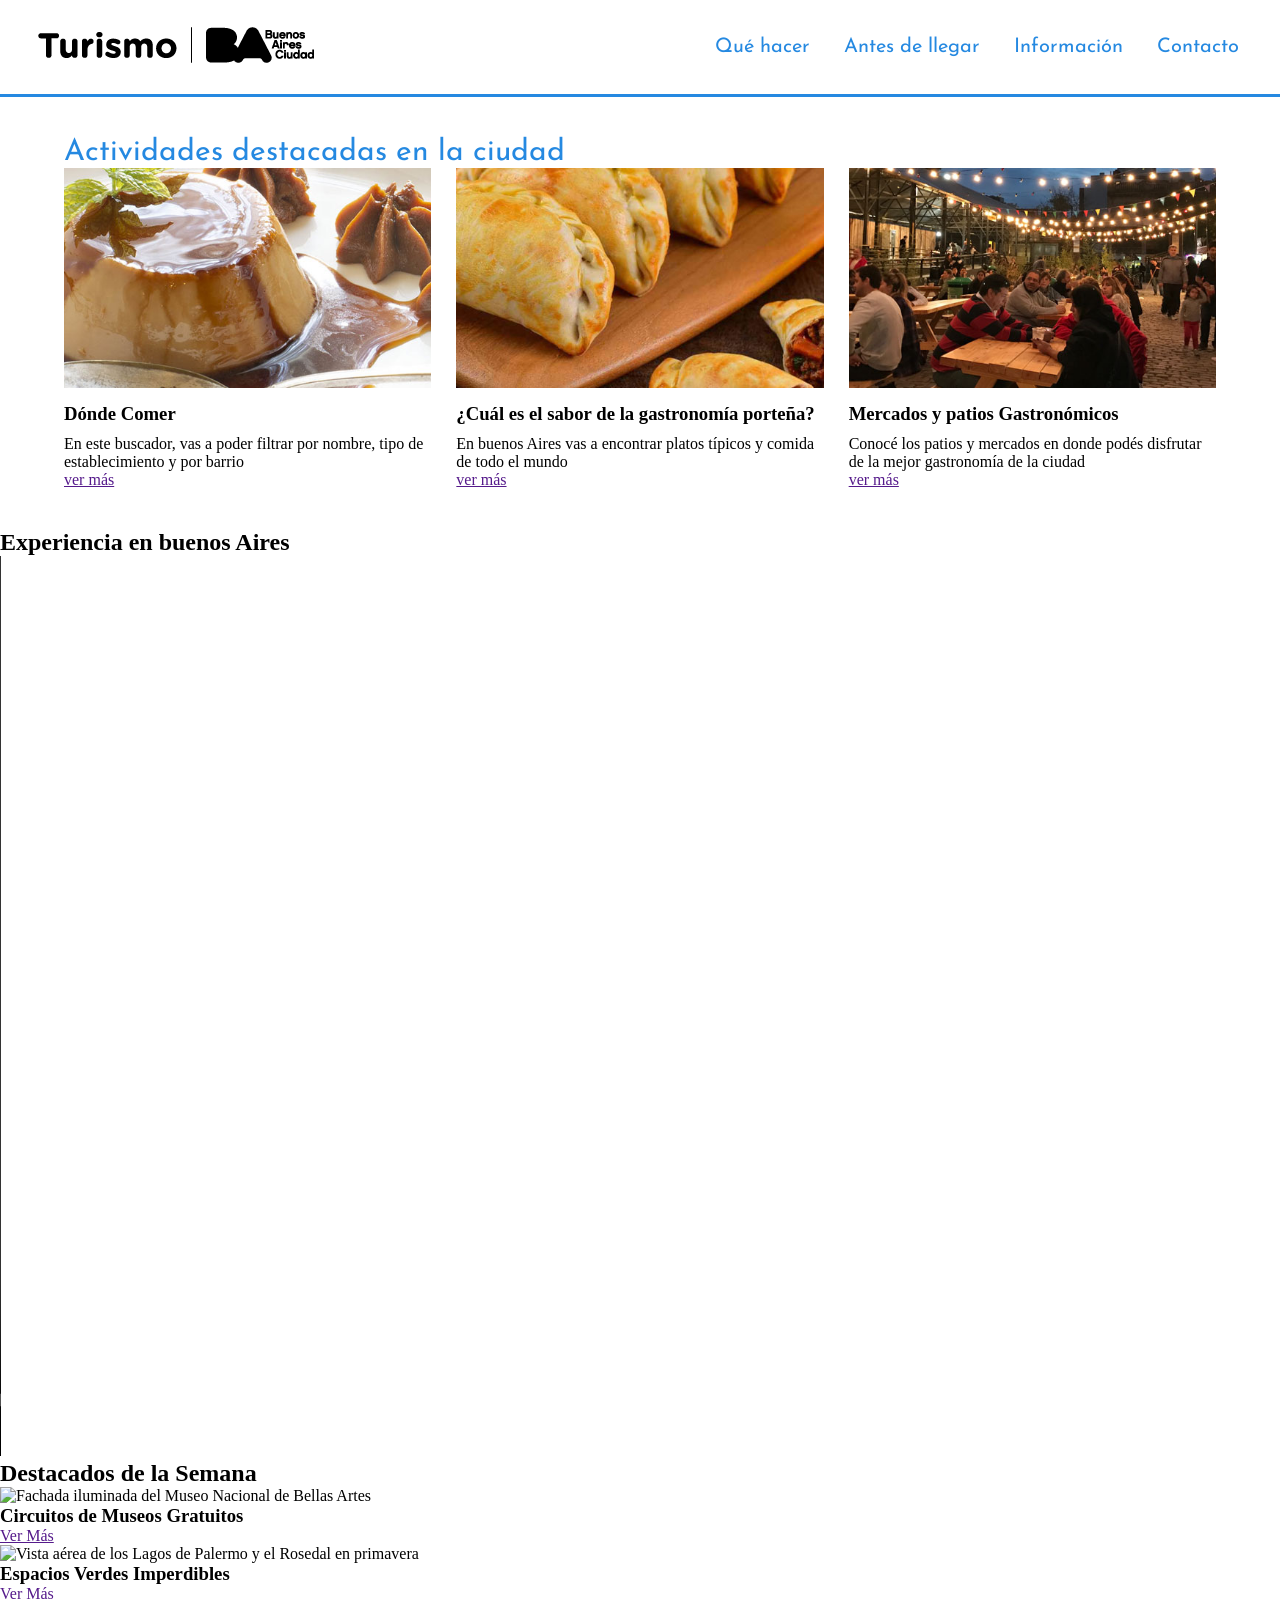
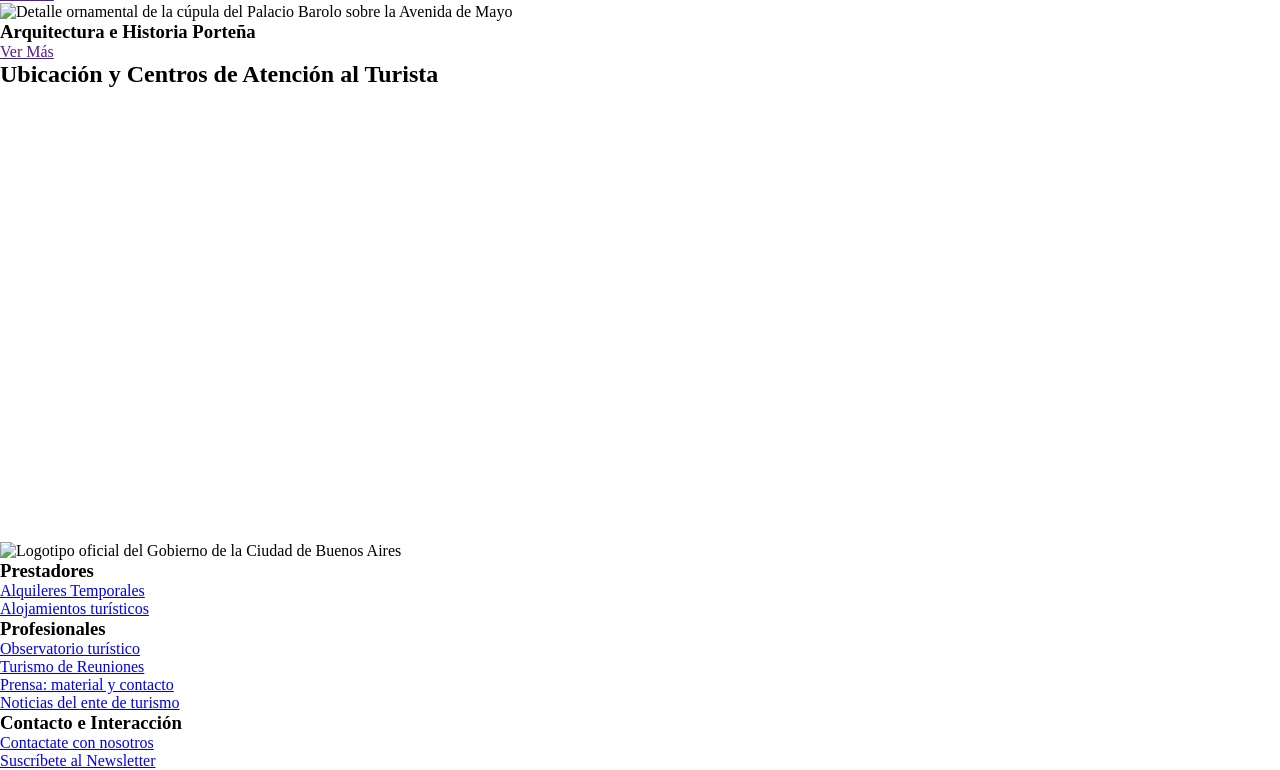
==== ejercicio-3/index.html @ e4d02b93 "Add files via upload" ====
<!DOCTYPE html>
<html lang="es">
    <head>
        <meta charset="UTF-8">
        <meta name="viewport" content="width, initial-scale:1.0">
        <title>Turismo Buenos Aires Ciudad - Sitio Oficial de Información Turística</title>
        <meta name="description" content="Descrubí qué hacer en Buenos Aires. información útil antes de llegar, guías de alojamiento, atractivos turísticos, agenda cultural y mapas de la ciudad.">
        <meta name="robots" content="index, follow">

        <!-- enlazar el CSS -->
        <link href="style.css" rel="stylesheet">
        

         <!-- Google fonts -->
        <link rel="preconnect" href="https://fonts.googleapis.com">
        <link rel="preconnect" href="https://fonts.gstatic.com" crossorigin>
        <link href="https://fonts.googleapis.com/css2?family=Josefin+Sans:ital,wght@0,100..700;1,100..700&family=Poppins:ital,wght@0,100;0,200;0,300;0,400;0,500;0,600;0,700;0,800;0,900;1,100;1,200;1,300;1,400;1,500;1,600;1,700;1,800;1,900&display=swap" rel="stylesheet">

    </head>

    <body>

        <!-- Cabecera principal del sitio -->
        <header id="cabecera-principal">
            <!-- Logo del sitio 
            href-> la dirección a donde voy al dar clic  
            -->
            <a href="index.html" aria-label="Ir a la página de inicio de Turismo de Buenos Aires">
                <img src="assets/arrobaturismo-bac-300x150-negro.png" alt="Logotipo oficial de Turismo Buenos Aires Ciudad">
            </a>

            <!-- Navegador principal -->
            <nav role="navigation" aria-label="Menu principal">
                  <a href="" class="boton-principal">Qué hacer</a>
                  <a href="" class="boton-principal">Antes de llegar</a>
                  <a href="" class="boton-principal">Información</a>
                  <a href="" class="boton-principal">Contacto</a>
            </nav>

        </header>



        <!-- Contenido principal del sitio -->
        <main role="main">

            <h1 class="texto-oculto" aria-hiden="true">Portal de Turismo Oficial de la Ciudad de Buenos Aires</h1>

            <!-- Actividades destacadas-->
            <section id="area-destacada">
                <h2 class="titulo-principal">Actividades destacadas en la ciudad</h2>
                
                <div>

                    <!-- tarjeta -->
                    <article role="article">
                        <img src="assets/flan-dulce-de-leche.jpg" alt="Flan con Dulce de Leche">
                        <h3>Dónde Comer</h3>
                        <p>En este buscador, vas a poder filtrar por nombre, tipo de establecimiento y por barrio</p>
                        <a href="" aria-label="Ir al buscador de restaurantes y de comida en Buenos Aires">ver más</a>
                    </article>

                    <!-- tarjeta -->
                    <article role="article">
                        <img src="assets/empanadas-horneadas.jpg" alt="Empanadas porteñas horneadas">
                        <h3>¿Cuál es el sabor de la gastronomía porteña?</h3>
                        <p>En buenos Aires vas a encontrar platos típicos y comida de todo el mundo</p>
                        <a href="" aria-label="Ver información sobre grastonomía porteña">ver más</a>
                    </article>

                    <!-- tarjeta -->
                    <article role="article">
                        <img src="assets/patio-caballito.jpg" alt="Patio de comida los lecheros en el barrio Caballito">
                        <h3>Mercados y patios Gastronómicos</h3>
                        <p>Conocé los patios y mercados en donde podés disfrutar de la mejor gastronomía de la ciudad</p>
                        <a href="" aria-label="Ver más información sobre los patios gastronómicos de la ciudad">ver más</a>
                    </article>


                </div>

            </section>
            <!-- Fin de actividades destacadas-->

            <!-- Contenido Multimedia -->
            <section>
                <h2>Experiencia en buenos Aires</h2>
                <div>
                    <video controls autoplay loop width="1600" height="900" aria-label="Video sobre la ciudad de Buenos Aires">
                        <source src="assets/video-buenosaires.mp4" type="video/mp4">
                    </video>
                </div>
            </section>
            <!-- Fin de Contenido Multimedia -->



            <!-- Contenidos Destacados -->
            <section>
                <h2>Destacados de la Semana</h2>
                <div>
                    
                    <!-- Tarjeta Destacada 1 -->
                    <article role="article">
                        <img src="assets/destacado-museos.jpg" alt="Fachada iluminada del Museo Nacional de Bellas Artes" width="400" height="250">
                        <h3>Circuitos de Museos Gratuitos</h3>
                        <a href="" aria-label="Ver más sobre los circuitos de museos gratuitos">Ver Más</a>
                    </article>

                    <!-- Tarjeta Destacada 2 -->
                    <article role="article">
                        <img src="assets/destacado-parques.jpg" alt="Vista aérea de los Lagos de Palermo y el Rosedal en primavera" width="400" height="250">
                        <h3>Espacios Verdes Imperdibles</h3>
                        <a href="" aria-label="Ver más sobre los espacios verdes imperdibles">Ver Más</a>
                    </article>

                    <!-- Tarjeta Destacada 3 -->
                    <article role="article">
                        <img src="assets/destacado-arquitectura.jpg" alt="Detalle ornamental de la cúpula del Palacio Barolo sobre la Avenida de Mayo" width="400" height="250">
                        <h3>Arquitectura e Historia Porteña</h3>
                        <a href="" aria-label="Ver más sobre la arquitectura e historia porteña">Ver Más</a>
                    </article>

                </div>
            </section>


            <!-- Ubicación Geográfica -->
            <section aria-labelledby="titulo-mapa">
                <h2 id="titulo-mapa">Ubicación y Centros de Atención al Turista</h2>
                <div class="map-container">
                    <iframe 
                        src="https://www.google.com/maps/embed?pb=!1m18!1m12!1m3!1d3284.016713276842!2d-58.3841507!3d-34.6037389!2m3!1f0!2f0!3f0!3m2!1i1024!2i768!4f13.1!3m3!1m2!1s0x95bccacf954f91d5%3A0x67ef08c262f8f742!2sObelisco!5e0!3m2!1ses!2sar!4v1700000000000!5m2!1ses!2sar" 
                        width="100%" 
                        height="450" 
                        style="border:0;" 
                        allowfullscreen="" 
                        loading="lazy" 
                        referrerpolicy="no-referrer-when-downgrade"
                        title="Mapa interactivo de la Ciudad de Buenos Aires con la ubicación del Obelisco y centros de atención turística">
                    </iframe>
                </div>
            </section>

        </main>

        <!-- Pie de Página Institucional -->
    <footer role="contentinfo">

            <!-- Identificador Institucional del Footer -->
            <div class="footer-brand">
                <img src="img/logo-buenos-aires-ciudad.svg" alt="Logotipo oficial del Gobierno de la Ciudad de Buenos Aires" width="200" height="60">
            </div>

            <!-- Columnas de Enlaces del Footer -->
            <div>
                
                <!-- Lista 1: Prestadores -->
                <nav>
                    <h3 id="footer-prestadores">Prestadores</h3>
                    <ul>
                        <li><a href="/alquileres-temporales">Alquileres Temporales</a></li>
                        <li><a href="/alojamientos-turisticos">Alojamientos turísticos</a></li>
                    </ul>
                </nav>

                <!-- Lista 2: Profesionales -->
                <nav>
                    <h3 id="footer-profesionales">Profesionales</h3>
                    <ul>
                        <li><a href="/observatorio-turistico">Observatorio turístico</a></li>
                        <li><a href="/turismo-reuniones">Turismo de Reuniones</a></li>
                        <li><a href="/prensa-contacto">Prensa: material y contacto</a></li>
                        <li><a href="/noticias-ente">Noticias del ente de turismo</a></li>
                    </ul>
                </nav>

                <!-- Lista 3: Interacción y Contacto -->
                <nav>
                    <h3 id="footer-contacto">Contacto e Interacción</h3>
                    <ul>
                        <li><a href="/contactate-con-nosotros">Contactate con nosotros</a></li>
                        <li><a href="/suscribete-newsletter" aria-label="Ir al formulario para suscribirse al Newsletter oficial">Suscríbete al Newsletter</a></li>
                    </ul>
                </nav>

            </div>
    </footer>

    </body>

</html>
---- ejercicio-3/style.css ----
/* Indice de estilo 


0. Generales / colores
1. Tipografia 
2. Header / cabecera
3. Enlaces / botones
4. Area destacada
*/

/* 0. Generales / colores */
*{
    margin: 0;
    padding: 0; 
    box-sizing: border-box;
}

:root{
    --color-principal: #2589e1;
    --color-acento: #f4a811;
    --color-tercer: #581dda;
    --color-parrafo:#2d2c2e;
}



/* 1. Tipografia */
.titulo-principal{
    font-family: "Josefin Sans", sans-serif;
    font-optical-sizing: auto;
    font-weight: 400;
    font-style: normal;
    color: var(--color-principal);
    font-size: 30px;
}

.titulo-secundariol{
    font-family: "Josefin Sans", sans-serif;
    font-optical-sizing: auto;
    font-weight: 400;
    font-style: normal;
    color: var(--color-principal);
    font-size: 22px;
}

.parrafo {
    font-family: "Poppins", sans-serif;
    font-weight: 400;
    font-style: normal;
    color: var(--color-parrafo);
    font-size: 14px;
}

.texto-oculto{
    display: none;
}



/* 2. Header / cabecera */
#cabecera-principal{
    padding: 20px 2% 20px 2%;
    display: flex;
    flex-wrap: nowrap;
    justify-content: space-between;
    align-items: center;
    border-bottom: 3px solid var(--color-principal);
}



/* 3. Enlaces / botones */
.boton-principal{
    font-family: "Josefin Sans", sans-serif;
    font-optical-sizing: auto;
    font-weight: 400;
    font-style: normal;
    color: var(--color-principal);
    font-size: 20px;

    text-decoration: none;

    padding: 8px 15px 8px 15px;

    transition: all linear 0.3s;

    border-radius: 3px;
}

.boton-principal:hover {
    color: aliceblue;
    background-color: var(--color-principal);
}



/* 4. Area destacada */
#area-destacada{
    padding: 40px 5%;
}

#area-destacada > div{
    display: flex;
    justify-content: space-between;
    gap: 25px;
}

#area-destacada article{
    width: 32%;
    display: flex;
    flex-direction: column;
}

#area-destacada img{
    width: 100%;
    height: 220px;
    object-fit: cover;
}

#area-destacada h3{
    margin-top: 15px;
}

#area-destacada p{
    margin-top: 10px;
}



/* Responsive */
@media only screen and (max-width: 600px){

    /* 2. Header / cabecera */
    #cabecera-principal{
        flex-direction: column;
    }

    /* 3. Enlaces / botones */
    nav[role=navigation]{
        width: 100%;
    }

    .boton-principal{
        display: block;
        width: 96%;
        margin: 5px 2% 0 2%;
        text-align: center;
        border-bottom: 1px solid var(--color-principal);
        border-radius: 0;
    }

    /* 4. Area destacada */
    #area-destacada > div{
        flex-direction: column;
    }

    #area-destacada article{
        width: 100%;
    }
}
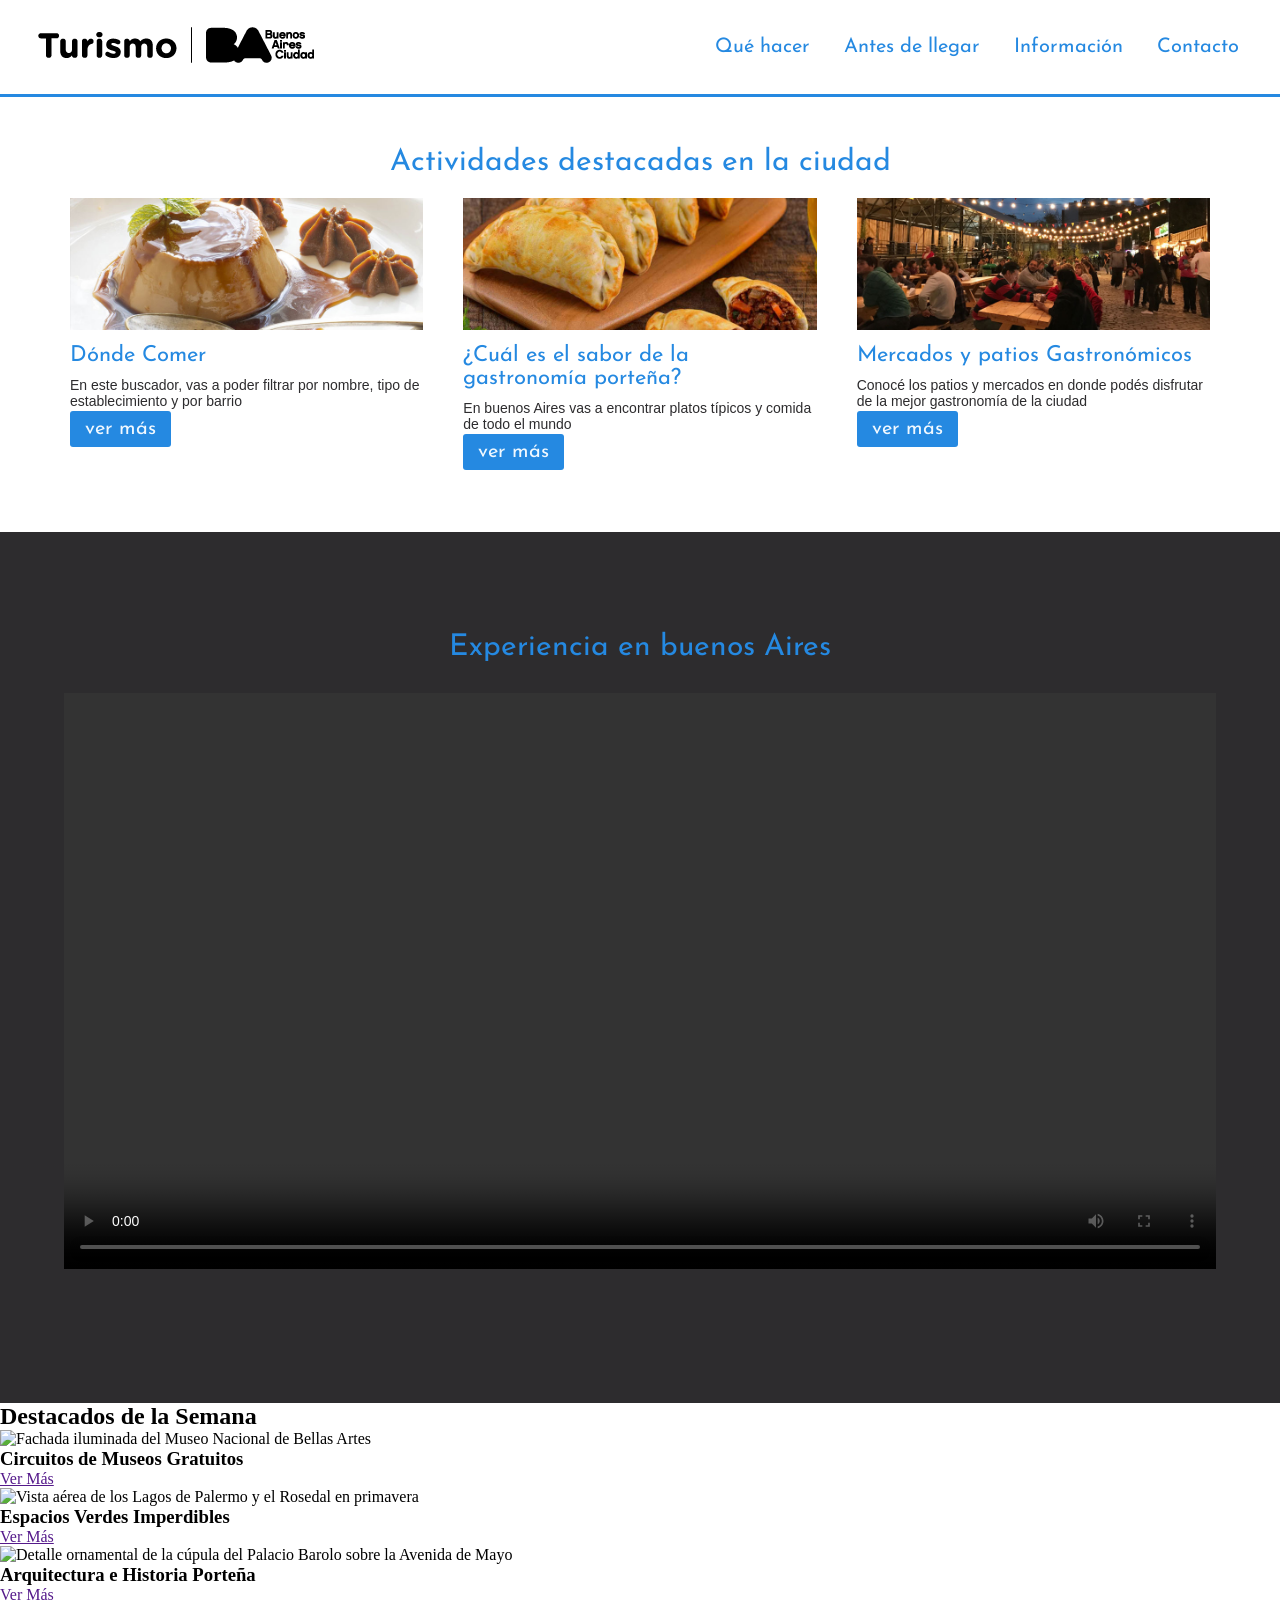
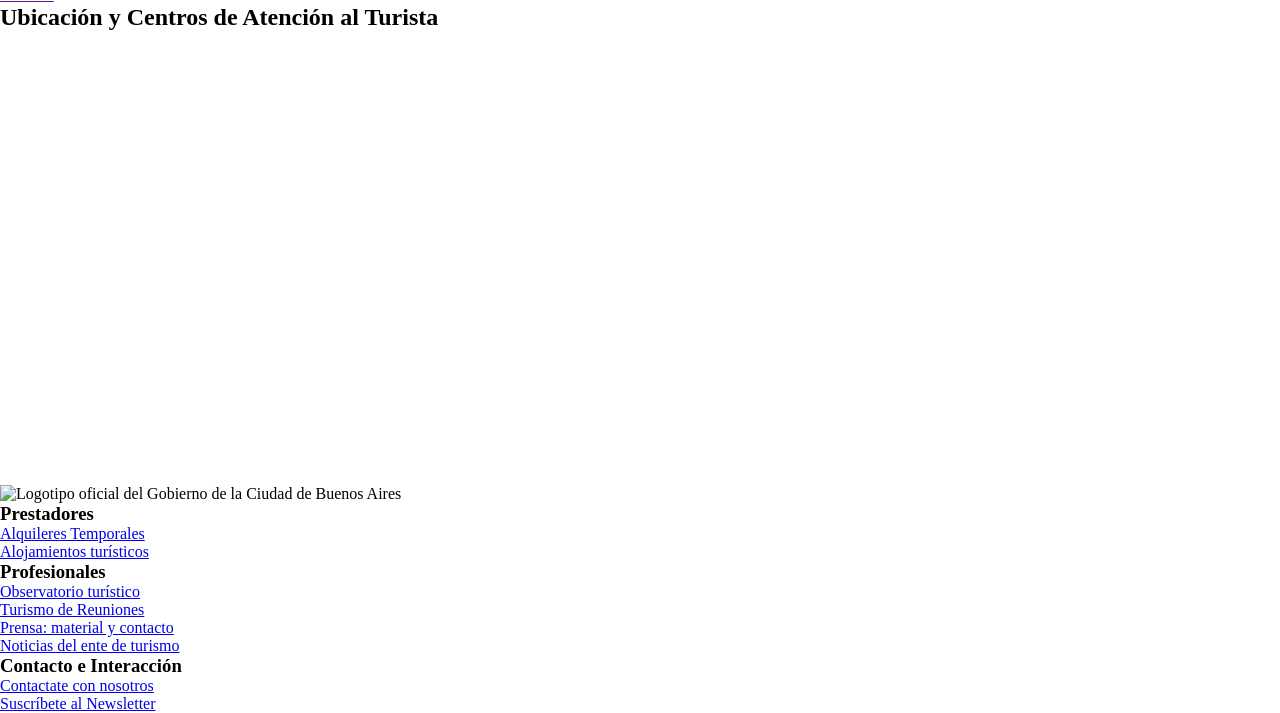
==== commit f2c17797: "Add files via upload" ====
--- a/ejercicio-3/index.html
+++ b/ejercicio-3/index.html
@@ -50,30 +50,30 @@
             <section id="area-destacada">
                 <h2 class="titulo-principal">Actividades destacadas en la ciudad</h2>
                 
-                <div>
+                <div class="elements-row">
 
                     <!-- tarjeta -->
-                    <article role="article">
+                    <article role="article" class="articulo-index">
                         <img src="assets/flan-dulce-de-leche.jpg" alt="Flan con Dulce de Leche">
-                        <h3>Dónde Comer</h3>
-                        <p>En este buscador, vas a poder filtrar por nombre, tipo de establecimiento y por barrio</p>
-                        <a href="" aria-label="Ir al buscador de restaurantes y de comida en Buenos Aires">ver más</a>
+                        <h3 class="titulo-secundario">Dónde Comer</h3>
+                        <p class="parrafo">En este buscador, vas a poder filtrar por nombre, tipo de establecimiento y por barrio</p>
+                        <a href="" class="boton-ver-mas" aria-label="Ir al buscador de restaurantes y de comida en Buenos Aires">ver más</a>
                     </article>
 
                     <!-- tarjeta -->
-                    <article role="article">
+                    <article role="article" class="articulo-index">
                         <img src="assets/empanadas-horneadas.jpg" alt="Empanadas porteñas horneadas">
-                        <h3>¿Cuál es el sabor de la gastronomía porteña?</h3>
-                        <p>En buenos Aires vas a encontrar platos típicos y comida de todo el mundo</p>
-                        <a href="" aria-label="Ver información sobre grastonomía porteña">ver más</a>
+                        <h3 class="titulo-secundario">¿Cuál es el sabor de la gastronomía porteña?</h3>
+                        <p class="parrafo">En buenos Aires vas a encontrar platos típicos y comida de todo el mundo</p>
+                        <a href="" class="boton-ver-mas" aria-label="Ver información sobre grastonomía porteña">ver más</a>
                     </article>
 
                     <!-- tarjeta -->
-                    <article role="article">
+                    <article role="article" class="articulo-index">
                         <img src="assets/patio-caballito.jpg" alt="Patio de comida los lecheros en el barrio Caballito">
-                        <h3>Mercados y patios Gastronómicos</h3>
-                        <p>Conocé los patios y mercados en donde podés disfrutar de la mejor gastronomía de la ciudad</p>
-                        <a href="" aria-label="Ver más información sobre los patios gastronómicos de la ciudad">ver más</a>
+                        <h3 class="titulo-secundario">Mercados y patios Gastronómicos</h3>
+                        <p class="parrafo">Conocé los patios y mercados en donde podés disfrutar de la mejor gastronomía de la ciudad</p>
+                        <a href="" class="boton-ver-mas" aria-label="Ver más información sobre los patios gastronómicos de la ciudad">ver más</a>
                     </article>
 
 
@@ -83,10 +83,10 @@
             <!-- Fin de actividades destacadas-->
 
             <!-- Contenido Multimedia -->
-            <section>
-                <h2>Experiencia en buenos Aires</h2>
+            <section id="area-experiencia">
+                <h2 class="titulo-principal">Experiencia en buenos Aires</h2>
                 <div>
-                    <video controls autoplay loop width="1600" height="900" aria-label="Video sobre la ciudad de Buenos Aires">
+                    <video controls autoplay loop width="90%" height="auto" aria-label="Video sobre la ciudad de Buenos Aires">
                         <source src="assets/video-buenosaires.mp4" type="video/mp4">
                     </video>
                 </div>
--- a/ejercicio-3/style.css
+++ b/ejercicio-3/style.css
@@ -6,6 +6,7 @@
 2. Header / cabecera
 3. Enlaces / botones
 4. Area destacada
+5. Area experiencia
 */
 
 /* 0. Generales / colores */
@@ -22,6 +23,14 @@
     --color-parrafo:#2d2c2e;
 }
 
+img{
+    width: 100%;
+}
+
+.elements-row{
+    display: flex;
+    justify-content: space-around;
+}
 
 
 /* 1. Tipografia */
@@ -32,9 +41,11 @@
     font-style: normal;
     color: var(--color-principal);
     font-size: 30px;
+    display: flex;
+    justify-content: center;
 }
 
-.titulo-secundariol{
+.titulo-secundario{
     font-family: "Josefin Sans", sans-serif;
     font-optical-sizing: auto;
     font-weight: 400;
@@ -54,6 +65,7 @@
 .texto-oculto{
     display: none;
 }
+
 
 
 
@@ -77,58 +89,72 @@
     font-style: normal;
     color: var(--color-principal);
     font-size: 20px;
-
     text-decoration: none;
-
     padding: 8px 15px 8px 15px;
-
     transition: all linear 0.3s;
-
     border-radius: 3px;
 }
 
 .boton-principal:hover {
     color: aliceblue;
-    background-color: var(--color-principal);
+    background: uar(--color-principal);
 }
 
 
 
 /* 4. Area destacada */
-#area-destacada{
-    padding: 40px 5%;
+#area-destacada {
+   padding: 50px;
 }
 
-#area-destacada > div{
-    display: flex;
-    justify-content: space-between;
-    gap: 25px;
+.articulo-index{
+    /* Relleno top right bottom left */
+    padding: 20px;
 }
 
-#area-destacada article{
-    width: 32%;
-    display: flex;
-    flex-direction: column;
-}
-
-#area-destacada img{
-    width: 100%;
-    height: 220px;
-    object-fit: cover;
-}
-
-#area-destacada h3{
-    margin-top: 15px;
-}
-
-#area-destacada p{
-    margin-top: 10px;
+.articulo-index * {
+    /* Relleno top right bottom left */
+    margin: 0 0 10px 0;
 }
 
 
+.boton-ver-mas{
+    font-family: "Josefin Sans", sans-serif;
+    font-optical-sizing: auto;
+    font-weight: 400;
+    font-style: normal;
+    color: aliceblue;
+    font-size: 20px;
+    text-decoration: none;
+    padding: 8px 15px 8px 15px;
+    transition: all linear 0.3s;
+    border-radius: 3px;
+    background-color: var(--color-principal);
+}
+
+
+.boton-ver-mas:hover {
+    color: aliceblue;
+    background-color: var(--color-tercer);
+}
+
+/* 5. Area experiencia*/
+#area-experiencia{
+    padding: 100px 0;
+    background-color: #2d2c2e;
+}
+
+#area-experiencia video{
+    margin: 30px 5%;
+}
 
 /* Responsive */
 @media only screen and (max-width: 600px){
+
+    .elements-row {
+        flex-direction: column;
+         align-items: center;
+    }
 
     /* 2. Header / cabecera */
     #cabecera-principal{
